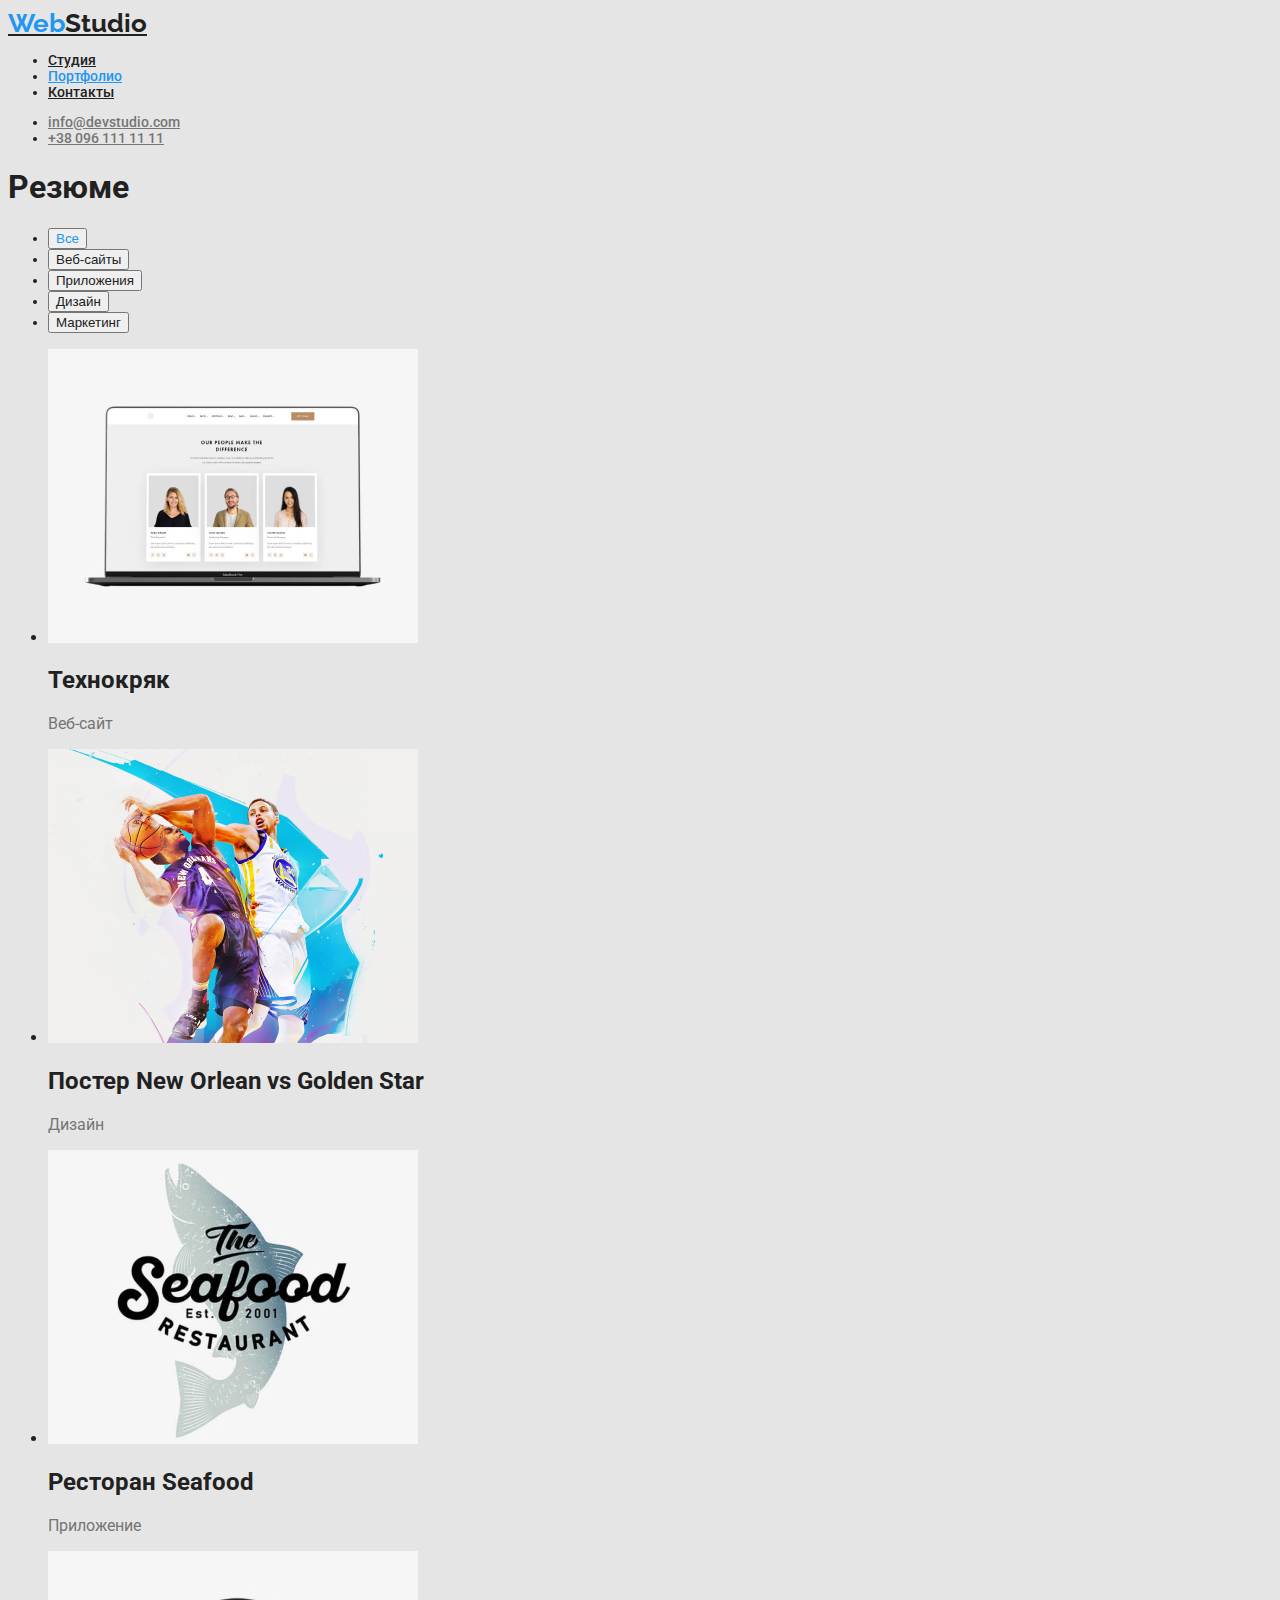
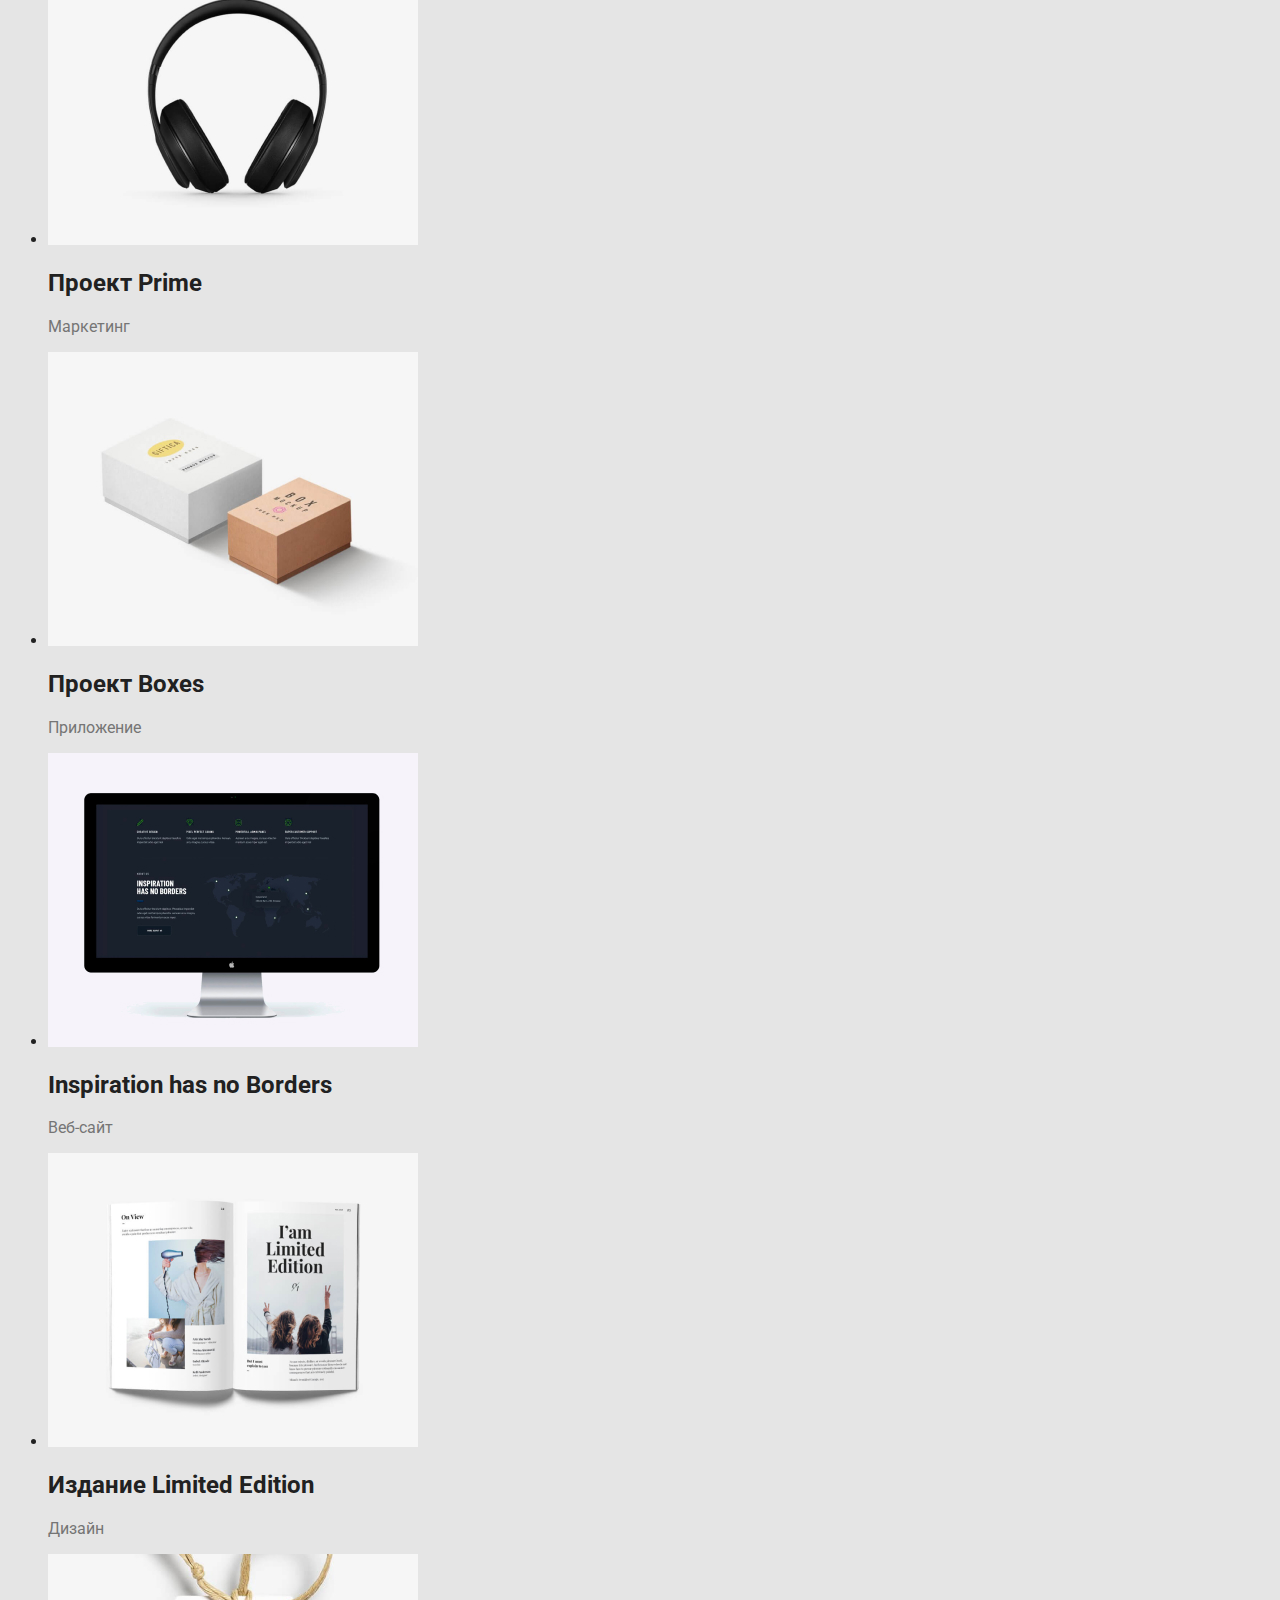
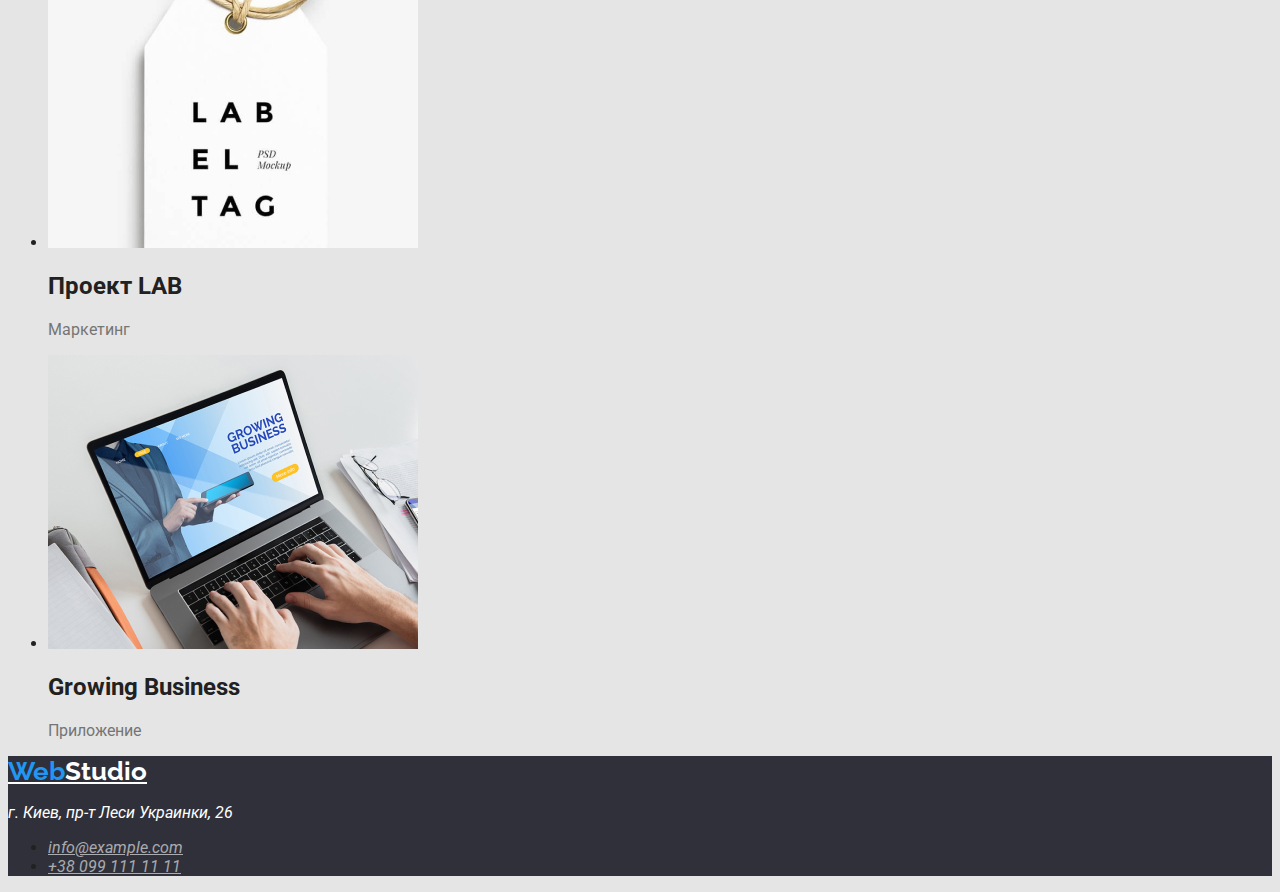
==== portfolio.html @ 16647517 "кольри,шрифти" ====
<!DOCTYPE html>
<html lang="ru">
    <head>
        <meta charset="UTF-8" />
        <meta http-equiv="X-UA-Compatible" content="IE=edge" />
        <meta name="viewport" content="width=device-width, initial-scale=1.0" />
        <title>Document</title>
        <link rel="preconnect" href="https://fonts.googleapis.com" />
        <link rel="preconnect" href="https://fonts.gstatic.com" crossorigin />
        <link
            href="https://fonts.googleapis.com/css2?family=Montserrat:ital,wght@0,700;1,400&family=Raleway:wght@700&family=Roboto:wght@400;500;700;900&display=swap"
            rel="stylesheet"
        />
        <link rel="stylesheet" href="./css/styles.css" />
    </head>
    <body>
        <header>
            <nav>
                <a class="link link-logo" href="/"
                    ><span class="accent-text">Web</span>Studio</a
                >
                <ul class="site-nav list">
                    <li><a href="/" class="link">Студия</a></li>
                    <li>
                        <a href="portfolio.html" class="link active"
                            >Портфолио</a
                        >
                    </li>
                    <li><a href="" class="link">Контакты</a></li>
                </ul>
            </nav>
            <ul class="site-contact list">
                <li>
                    <a href="mailto:info@devstudio.com" class="link"
                        >info@devstudio.com</a
                    >
                </li>
                <li>
                    <a href="tel:+380961111111" class="link"
                        >+38 096 111 11 11</a
                    >
                </li>
            </ul>
        </header>
        <main>
            <section>
                <h1>Резюме</h1>
                <ul class="site-nav list">
                    <li>
                        <button class="link active" type="button">Все</button>
                    </li>
                    <li>
                        <button class="link" type="button">Веб-сайты</button>
                    </li>
                    <li>
                        <button class="link" type="button">Приложения</button>
                    </li>
                    <li><button class="link" type="button">Дизайн</button></li>
                    <li>
                        <button class="link" type="button">Маркетинг</button>
                    </li>
                </ul>
                <ul>
                    <li>
                        <a href="/"><img src="./images/img8.jpg" alt="" /></a>
                        <h2>Технокряк</h2>
                        <p class="secondary-color-text">Веб-сайт</p>
                    </li>
                    <li>
                        <a href="/"><img src="./images/img9.jpg" alt="" /></a>
                        <h2>Постер New Orlean vs Golden Star</h2>
                        <p class="secondary-color-text">Дизайн</p>
                    </li>
                    <li>
                        <a href="/"><img src="./images/img10.jpg" alt="" /></a>
                        <h2>Ресторан Seafood</h2>
                        <p class="secondary-color-text">Приложение</p>
                    </li>
                    <li>
                        <a href="/"><img src="./images/img11.jpg" alt="" /></a>
                        <h2>Проект Prime</h2>
                        <p class="secondary-color-text">Маркетинг</p>
                    </li>
                    <li>
                        <a href="/"><img src="./images/img12.jpg" alt="" /></a>
                        <h2>Проект Boxes</h2>
                        <p class="secondary-color-text">Приложение</p>
                    </li>
                    <li>
                        <a href="/"><img src="./images/img13.jpg" alt="" /></a>
                        <h2>Inspiration has no Borders</h2>
                        <p class="secondary-color-text">Веб-сайт</p>
                    </li>
                    <li>
                        <a href="/"><img src="./images/img14.jpg" alt="" /></a>
                        <h2>Издание Limited Edition</h2>
                        <p class="secondary-color-text">Дизайн</p>
                    </li>
                    <li>
                        <a href="/"><img src="./images/img15.jpg" alt="" /></a>
                        <h2>Проект LAB</h2>
                        <p class="secondary-color-text">Маркетинг</p>
                    </li>
                    <li>
                        <a href="/"><img src="./images/img16.jpg" alt="" /></a>
                        <h2>Growing Business</h2>
                        <p class="secondary-color-text">Приложение</p>
                    </li>
                </ul>
            </section>
        </main>
        <footer class="footer">
            <div>
                <a href="/" class="link-text link-text-logo"
                    ><span class="accent-text">Web</span>Studio</a
                >
                <address class="address">
                    <p class="address-text">г. Киев, пр-т Леси Украинки, 26</p>
                    <ul class="list">
                        <li>
                            <a class="list-link" href="mailto:info@example.com"
                                >info@example.com</a
                            >
                        </li>
                        <li>
                            <a class="list-link" href="tel:+380991111111"
                                >+38 099 111 11 11</a
                            >
                        </li>
                    </ul>
                </address>
            </div>
        </footer>
    </body>
</html>
---- css/styles.css ----
:root {
    --accent-color: #2196F3;
    --main-color: #212121;
    --secondary-color: #757575;
}
.accent-text {
    color: var(--accent-color);
}
.secondary-color-text {
color: var(--secondary-color);
}

body {
    background-color: #E5E5E5;
    color: var(--main-color);
    font-family: Roboto, sans-serif;
}
.link {
    color: var(--main-color);
}
.link-logo,
.link-text-logo {
    font-family: Raleway, sans-serif;
     font-weight: 700;
    font-size: 26px;
    line-height: 1.19;
  
}
 
.active {
    color: var(--accent-color);
}

/* site nav */


.site-nav .link:hover,
.site-nav .link:focus {
    color: var(--accent-color);
}
.site-contact .link {
    color: var(--secondary-color);
}
.site-contact .link:hover,
.site-contact .link:focus {
 color: var(--accent-color);
}

.site-nav,
.site-contact {
    font-family: Roboto, sans-serif;
    font-weight: 500;
    font-size: 14px;
    line-height:1.14;
}


/* main content */
.section {
   color: #FFFFFF;
   background-color: #2F303A;
}
   
.content-description {
    font-weight: 900;
    font-size: 44px;
    line-height:1.36;
}
   

.btn {
    color: #FFFFFF;
    background-color: var(--accent-color);
    font-weight: 700;
    font-size: 16px;
    line-height: 1.87;
}

/* footer */
.footer {
    background-color: #2F303A;
}
.address .address-text {
    color: #FFFFFF;
}
.link-text {
    color: #FFFFFF;
}
.list .list-link {
    color: rgba(255, 255, 255, 0.6);
}
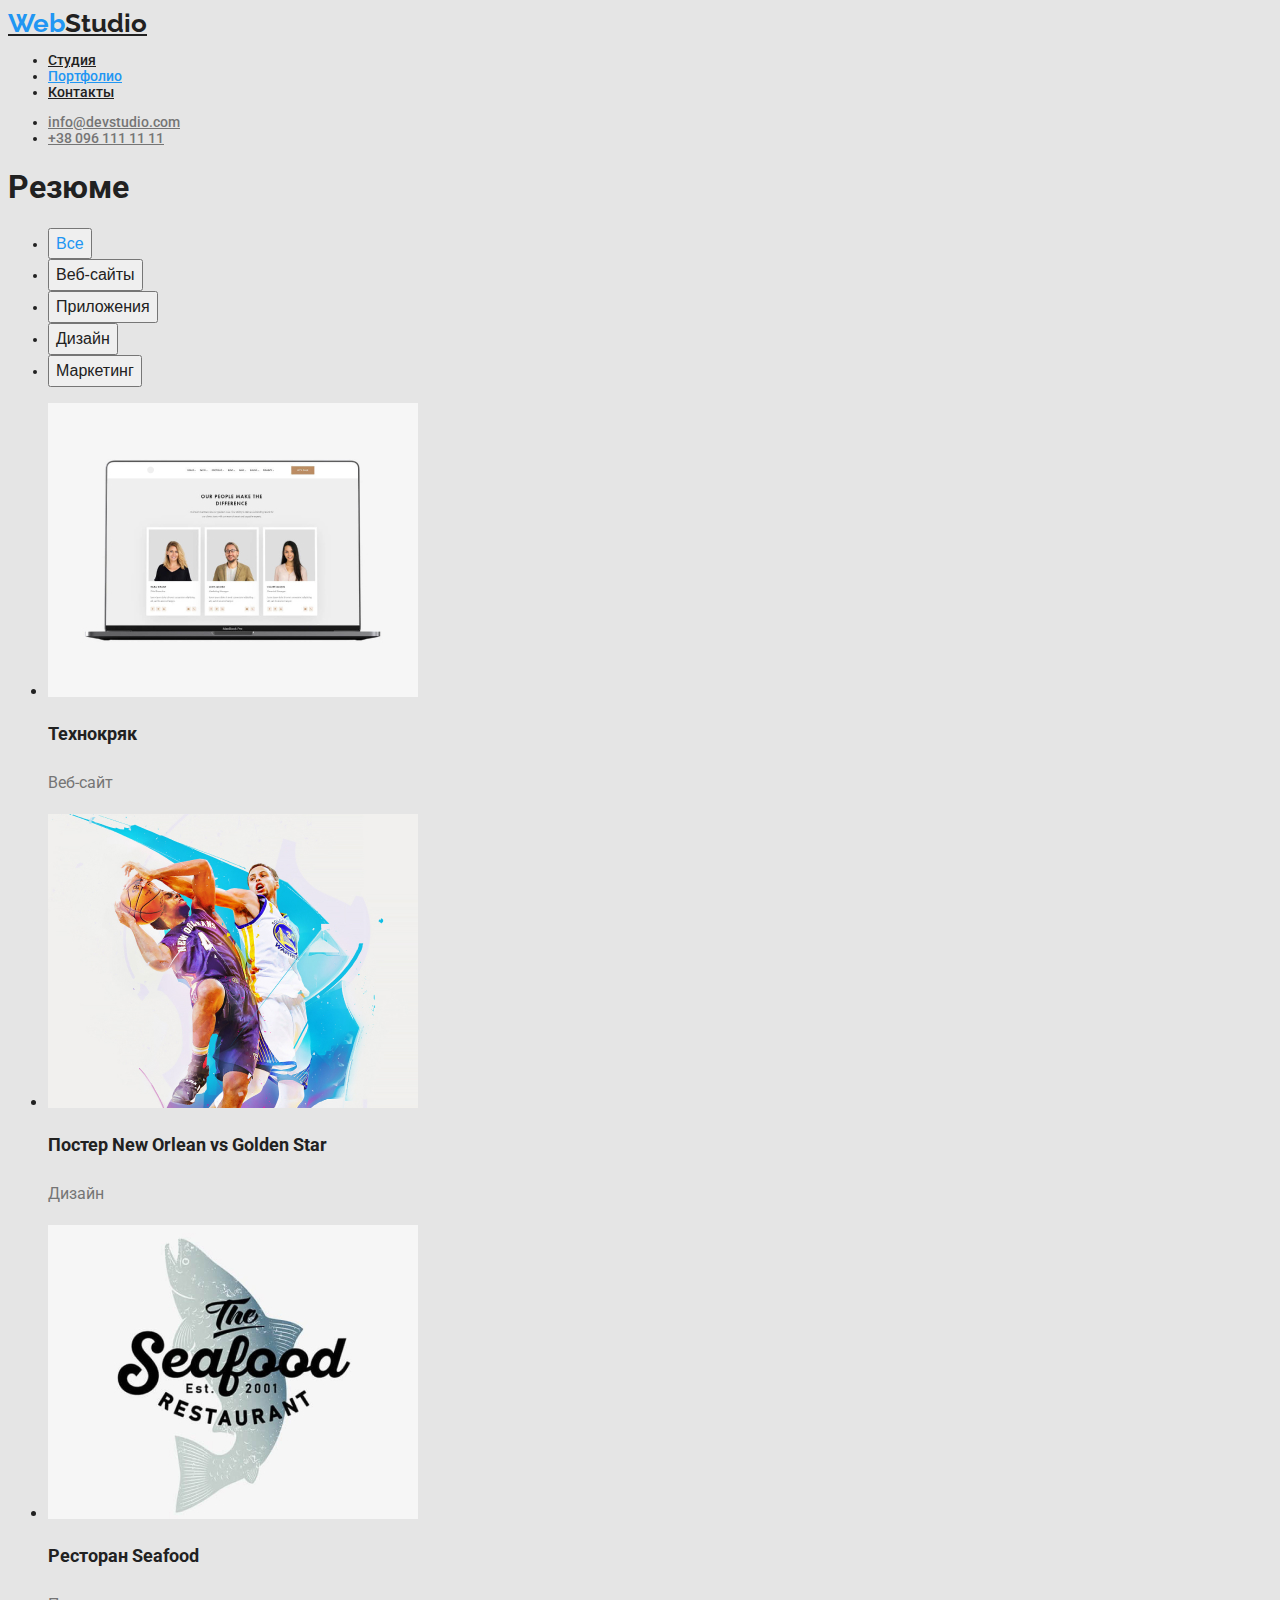
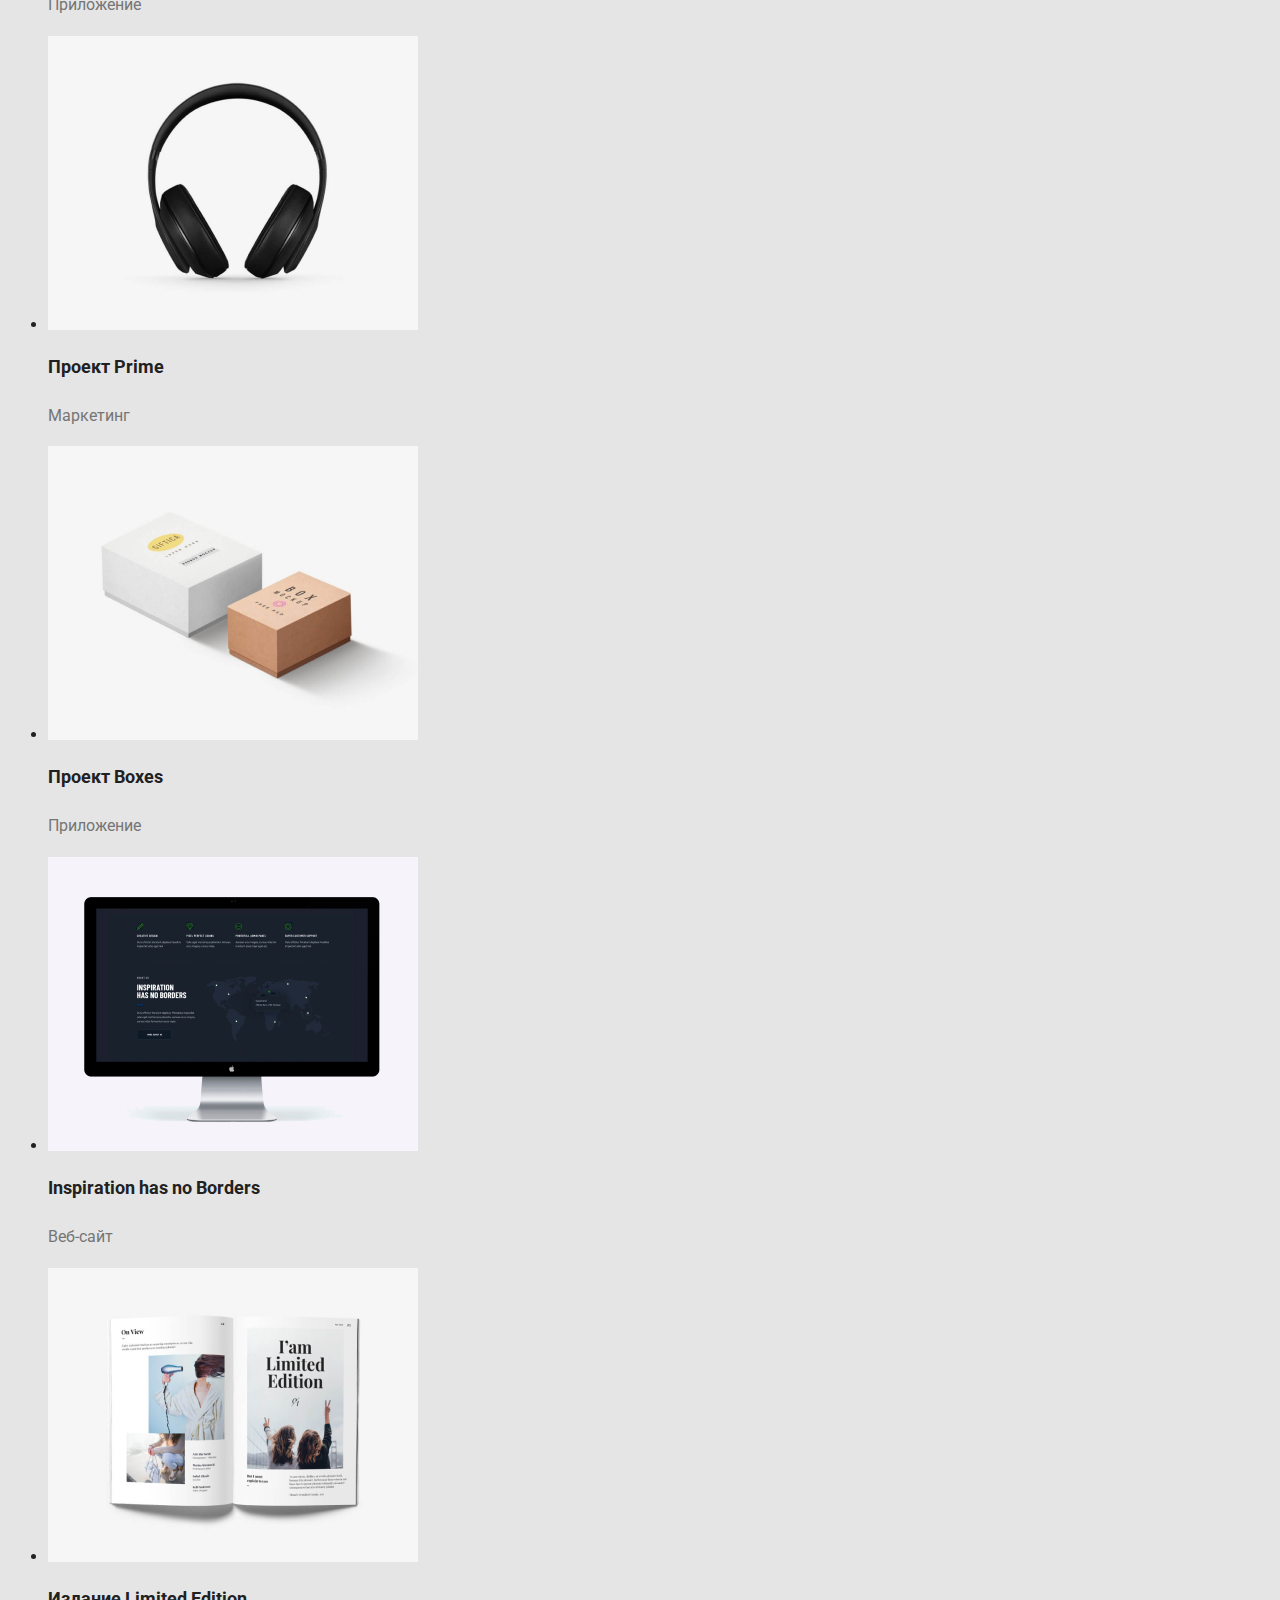
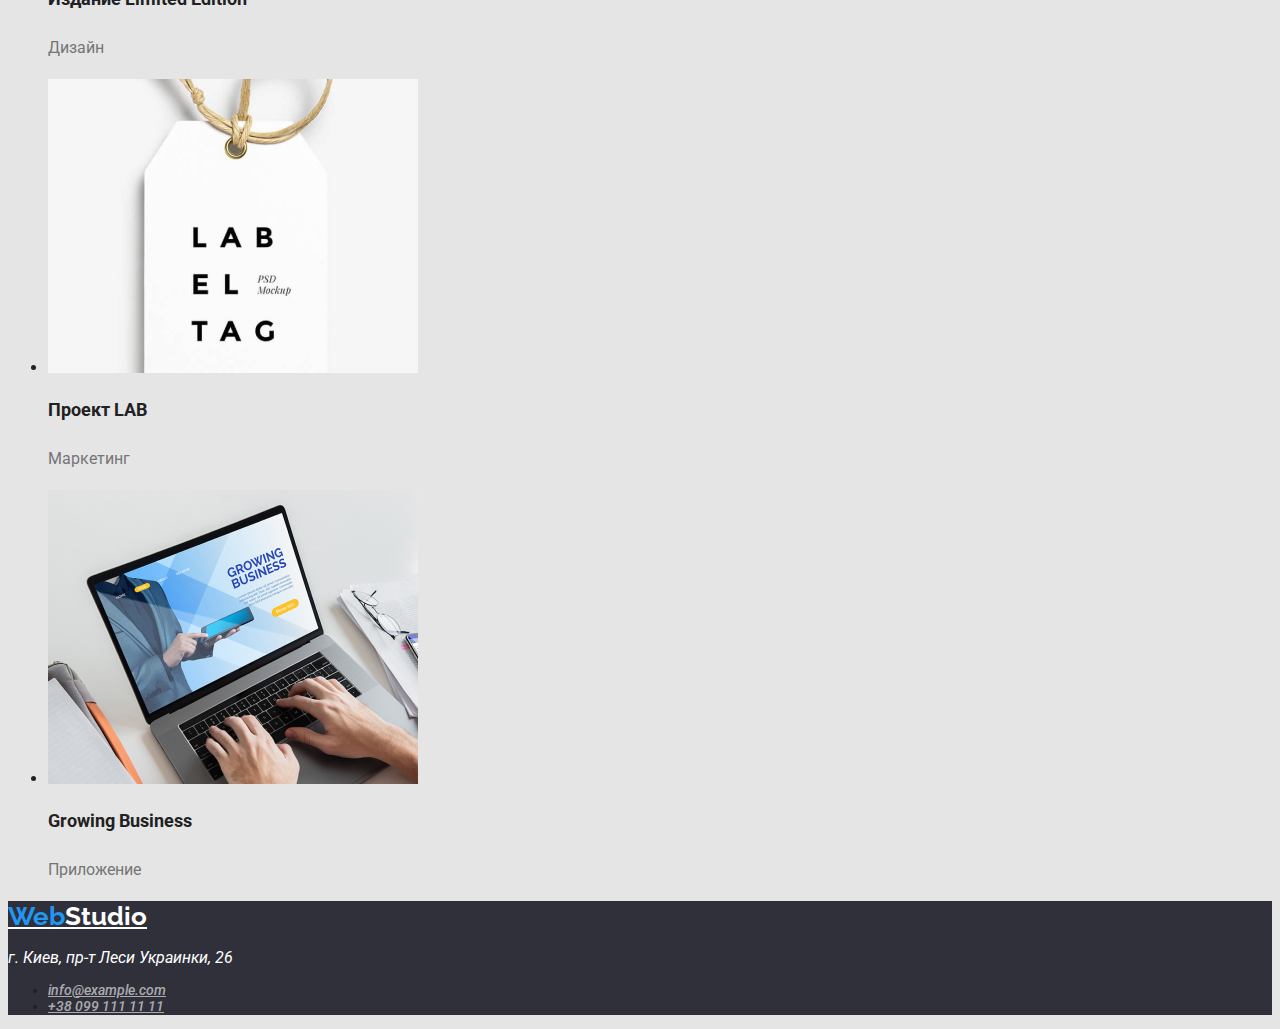
==== commit 722971ac: "шрифти і кольори" ====
--- a/portfolio.html
+++ b/portfolio.html
@@ -47,64 +47,96 @@
                 <h1>Резюме</h1>
                 <ul class="site-nav list">
                     <li>
-                        <button class="link active" type="button">Все</button>
+                        <button class="link active button" type="button">
+                            Все
+                        </button>
                     </li>
                     <li>
-                        <button class="link" type="button">Веб-сайты</button>
+                        <button class="link button" type="button">
+                            Веб-сайты
+                        </button>
                     </li>
                     <li>
-                        <button class="link" type="button">Приложения</button>
+                        <button class="link button" type="button">
+                            Приложения
+                        </button>
                     </li>
-                    <li><button class="link" type="button">Дизайн</button></li>
                     <li>
-                        <button class="link" type="button">Маркетинг</button>
+                        <button class="link button" type="button">
+                            Дизайн
+                        </button>
+                    </li>
+                    <li>
+                        <button class="link button" type="button">
+                            Маркетинг
+                        </button>
                     </li>
                 </ul>
                 <ul>
                     <li>
-                        <a href="/"><img src="./images/img8.jpg" alt="" /></a>
-                        <h2>Технокряк</h2>
-                        <p class="secondary-color-text">Веб-сайт</p>
+                        <a href="/"
+                            ><img src="./images/img8.jpg" alt="" width="370"
+                        /></a>
+                        <h2 class="heading">Технокряк</h2>
+                        <p class="secondary-color-text text">Веб-сайт</p>
                     </li>
                     <li>
-                        <a href="/"><img src="./images/img9.jpg" alt="" /></a>
-                        <h2>Постер New Orlean vs Golden Star</h2>
-                        <p class="secondary-color-text">Дизайн</p>
+                        <a href="/"
+                            ><img src="./images/img9.jpg" alt="" width="370"
+                        /></a>
+                        <h2 class="heading">
+                            Постер New Orlean vs Golden Star
+                        </h2>
+                        <p class="secondary-color-text text">Дизайн</p>
                     </li>
                     <li>
-                        <a href="/"><img src="./images/img10.jpg" alt="" /></a>
-                        <h2>Ресторан Seafood</h2>
-                        <p class="secondary-color-text">Приложение</p>
+                        <a href="/"
+                            ><img src="./images/img10.jpg" alt="" width="370"
+                        /></a>
+                        <h2 class="heading">Ресторан Seafood</h2>
+                        <p class="secondary-color-text text">Приложение</p>
                     </li>
                     <li>
-                        <a href="/"><img src="./images/img11.jpg" alt="" /></a>
-                        <h2>Проект Prime</h2>
-                        <p class="secondary-color-text">Маркетинг</p>
+                        <a href="/"
+                            ><img src="./images/img11.jpg" alt="" width="370"
+                        /></a>
+                        <h2 class="heading">Проект Prime</h2>
+                        <p class="secondary-color-text text">Маркетинг</p>
                     </li>
                     <li>
-                        <a href="/"><img src="./images/img12.jpg" alt="" /></a>
-                        <h2>Проект Boxes</h2>
-                        <p class="secondary-color-text">Приложение</p>
+                        <a href="/"
+                            ><img src="./images/img12.jpg" alt="" width="370"
+                        /></a>
+                        <h2 class="heading">Проект Boxes</h2>
+                        <p class="secondary-color-text text">Приложение</p>
                     </li>
                     <li>
-                        <a href="/"><img src="./images/img13.jpg" alt="" /></a>
-                        <h2>Inspiration has no Borders</h2>
-                        <p class="secondary-color-text">Веб-сайт</p>
+                        <a href="/"
+                            ><img src="./images/img13.jpg" alt="" width="370"
+                        /></a>
+                        <h2 class="heading">Inspiration has no Borders</h2>
+                        <p class="secondary-color-text text">Веб-сайт</p>
                     </li>
                     <li>
-                        <a href="/"><img src="./images/img14.jpg" alt="" /></a>
-                        <h2>Издание Limited Edition</h2>
-                        <p class="secondary-color-text">Дизайн</p>
+                        <a href="/"
+                            ><img src="./images/img14.jpg" alt="" width="370"
+                        /></a>
+                        <h2 class="heading">Издание Limited Edition</h2>
+                        <p class="secondary-color-text text">Дизайн</p>
                     </li>
                     <li>
-                        <a href="/"><img src="./images/img15.jpg" alt="" /></a>
-                        <h2>Проект LAB</h2>
-                        <p class="secondary-color-text">Маркетинг</p>
+                        <a href="/"
+                            ><img src="./images/img15.jpg" alt="" width="370"
+                        /></a>
+                        <h2 class="heading">Проект LAB</h2>
+                        <p class="secondary-color-text text">Маркетинг</p>
                     </li>
                     <li>
-                        <a href="/"><img src="./images/img16.jpg" alt="" /></a>
-                        <h2>Growing Business</h2>
-                        <p class="secondary-color-text">Приложение</p>
+                        <a href="/"
+                            ><img src="./images/img16.jpg" alt="" width="370"
+                        /></a>
+                        <h2 class="heading">Growing Business</h2>
+                        <p class="secondary-color-text text">Приложение</p>
                     </li>
                 </ul>
             </section>
@@ -116,14 +148,16 @@
                 >
                 <address class="address">
                     <p class="address-text">г. Киев, пр-т Леси Украинки, 26</p>
-                    <ul class="list">
+                    <ul class="list site-contact">
                         <li>
-                            <a class="list-link" href="mailto:info@example.com"
+                            <a
+                                class="list-link link"
+                                href="mailto:info@example.com"
                                 >info@example.com</a
                             >
                         </li>
                         <li>
-                            <a class="list-link" href="tel:+380991111111"
+                            <a class="list-link link" href="tel:+380991111111"
                                 >+38 099 111 11 11</a
                             >
                         </li>
--- a/css/styles.css
+++ b/css/styles.css
@@ -3,11 +3,13 @@
     --main-color: #212121;
     --secondary-color: #757575;
 }
+
 .accent-text {
     color: var(--accent-color);
 }
+
 .secondary-color-text {
-color: var(--secondary-color);
+    color: var(--secondary-color);
 }
 
 body {
@@ -15,18 +17,20 @@
     color: var(--main-color);
     font-family: Roboto, sans-serif;
 }
+
 .link {
     color: var(--main-color);
 }
+
 .link-logo,
 .link-text-logo {
     font-family: Raleway, sans-serif;
-     font-weight: 700;
+    font-weight: 700;
     font-size: 26px;
     line-height: 1.19;
-  
+
 }
- 
+
 .active {
     color: var(--accent-color);
 }
@@ -38,12 +42,14 @@
 .site-nav .link:focus {
     color: var(--accent-color);
 }
+
 .site-contact .link {
     color: var(--secondary-color);
 }
+
 .site-contact .link:hover,
 .site-contact .link:focus {
- color: var(--accent-color);
+    color: var(--accent-color);
 }
 
 .site-nav,
@@ -51,22 +57,22 @@
     font-family: Roboto, sans-serif;
     font-weight: 500;
     font-size: 14px;
-    line-height:1.14;
+    line-height: 1.14;
 }
 
 
 /* main content */
 .section {
-   color: #FFFFFF;
-   background-color: #2F303A;
+    color: #FFFFFF;
+    background-color: #2F303A;
 }
-   
+
 .content-description {
     font-weight: 900;
     font-size: 44px;
-    line-height:1.36;
+    line-height: 1.36;
 }
-   
+
 
 .btn {
     color: #FFFFFF;
@@ -76,19 +82,67 @@
     line-height: 1.87;
 }
 
+.button {
+    font-weight: 500;
+    font-size: 16px;
+    line-height: 1.62;
+    cursor: pointer;
+}
+
+.caption {
+    font-weight: 700;
+    font-size: 36px;
+    line-height: 1.16;
+}
+
+.heading {
+    font-weight: 700;
+    font-size: 18px;
+    line-height: 2;
+}
+
+.text {
+    font-size: 16px;
+    line-height: 1.87;
+}
+
+.caption-list {
+    font-weight: 700;
+    font-size: 14px;
+    line-height: 1.14;
+}
+
+.description {
+    font-weight: 400;
+    font-size: 14px;
+    line-height: 1.71;
+}
+
+.list-name {
+    font-weight: 500;
+    font-size: 16px;
+    line-height: 1.18;
+}
+
+.position {
+    font-weight: 400;
+    font-size: 16px;
+    line-height: 1.35;
+}
+
 /* footer */
 .footer {
     background-color: #2F303A;
 }
+
 .address .address-text {
     color: #FFFFFF;
 }
+
 .link-text {
     color: #FFFFFF;
 }
+
 .list .list-link {
     color: rgba(255, 255, 255, 0.6);
-}
-
-
-
+}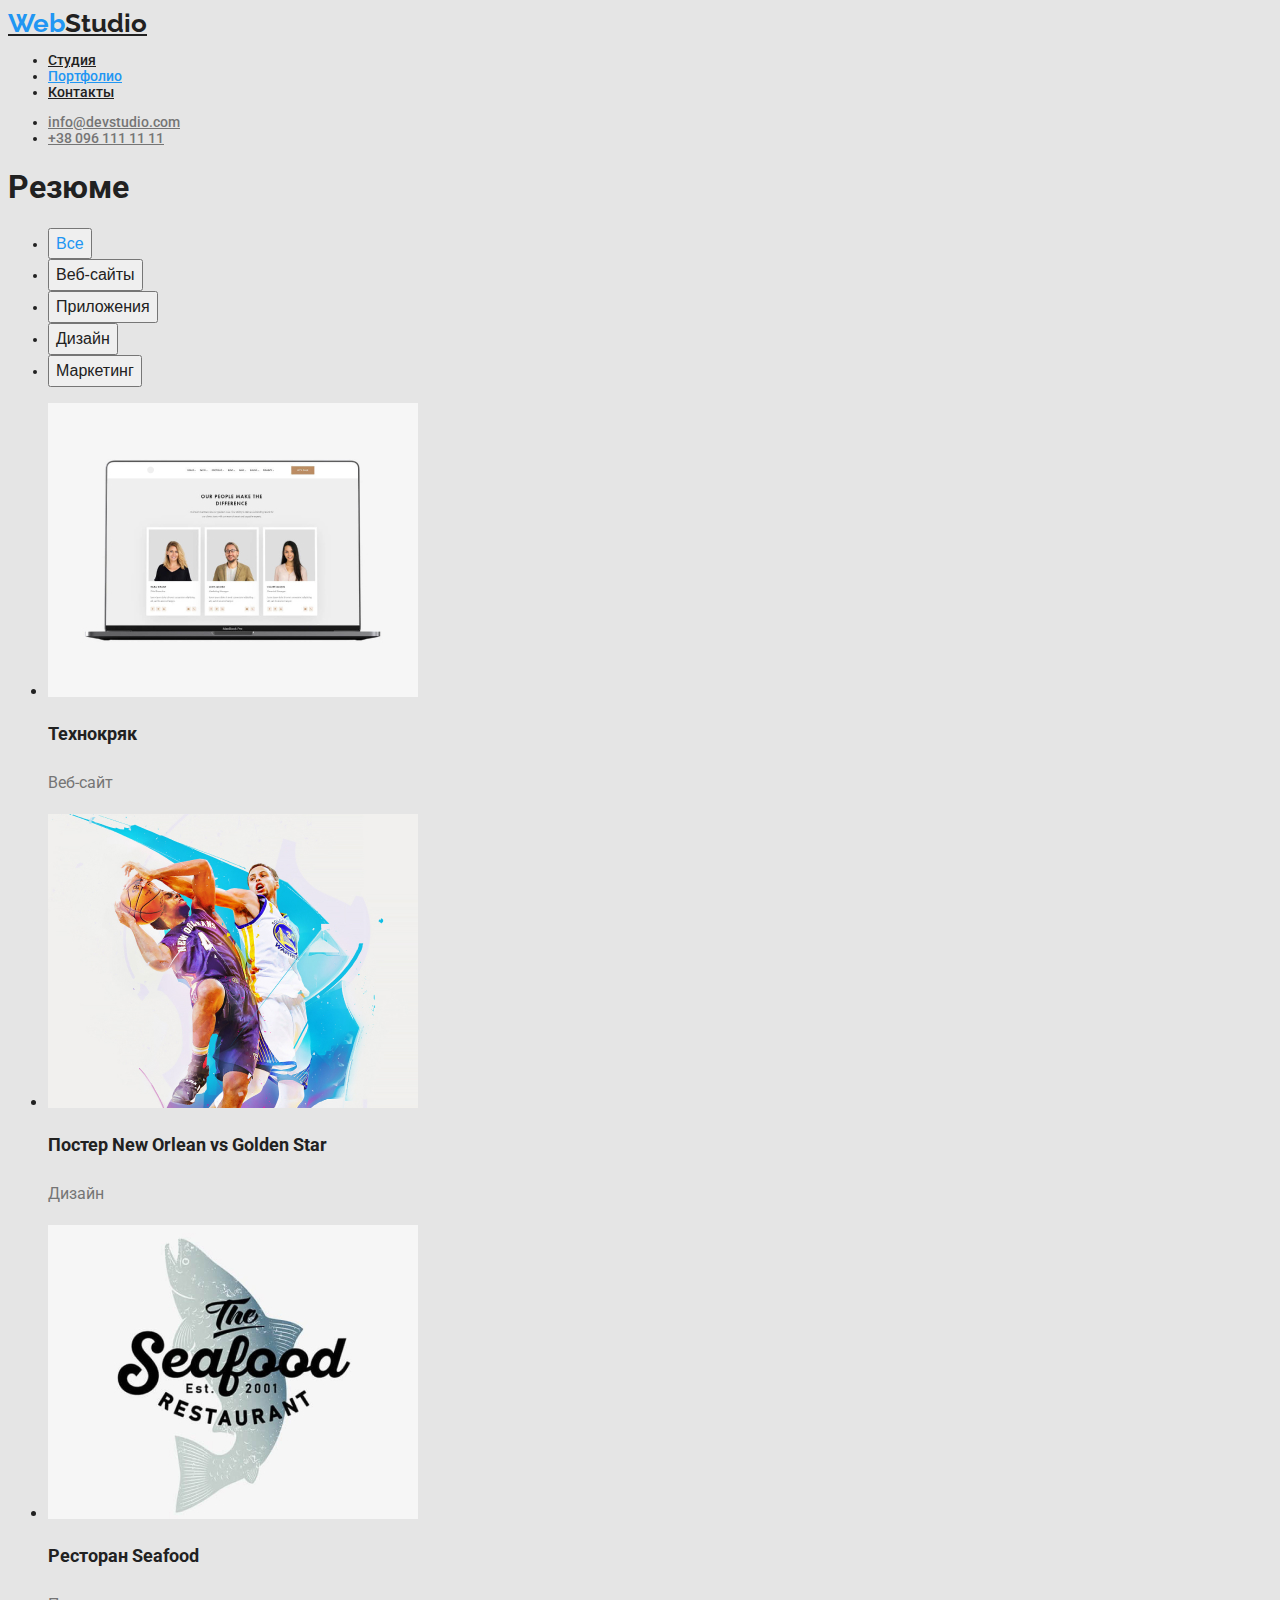
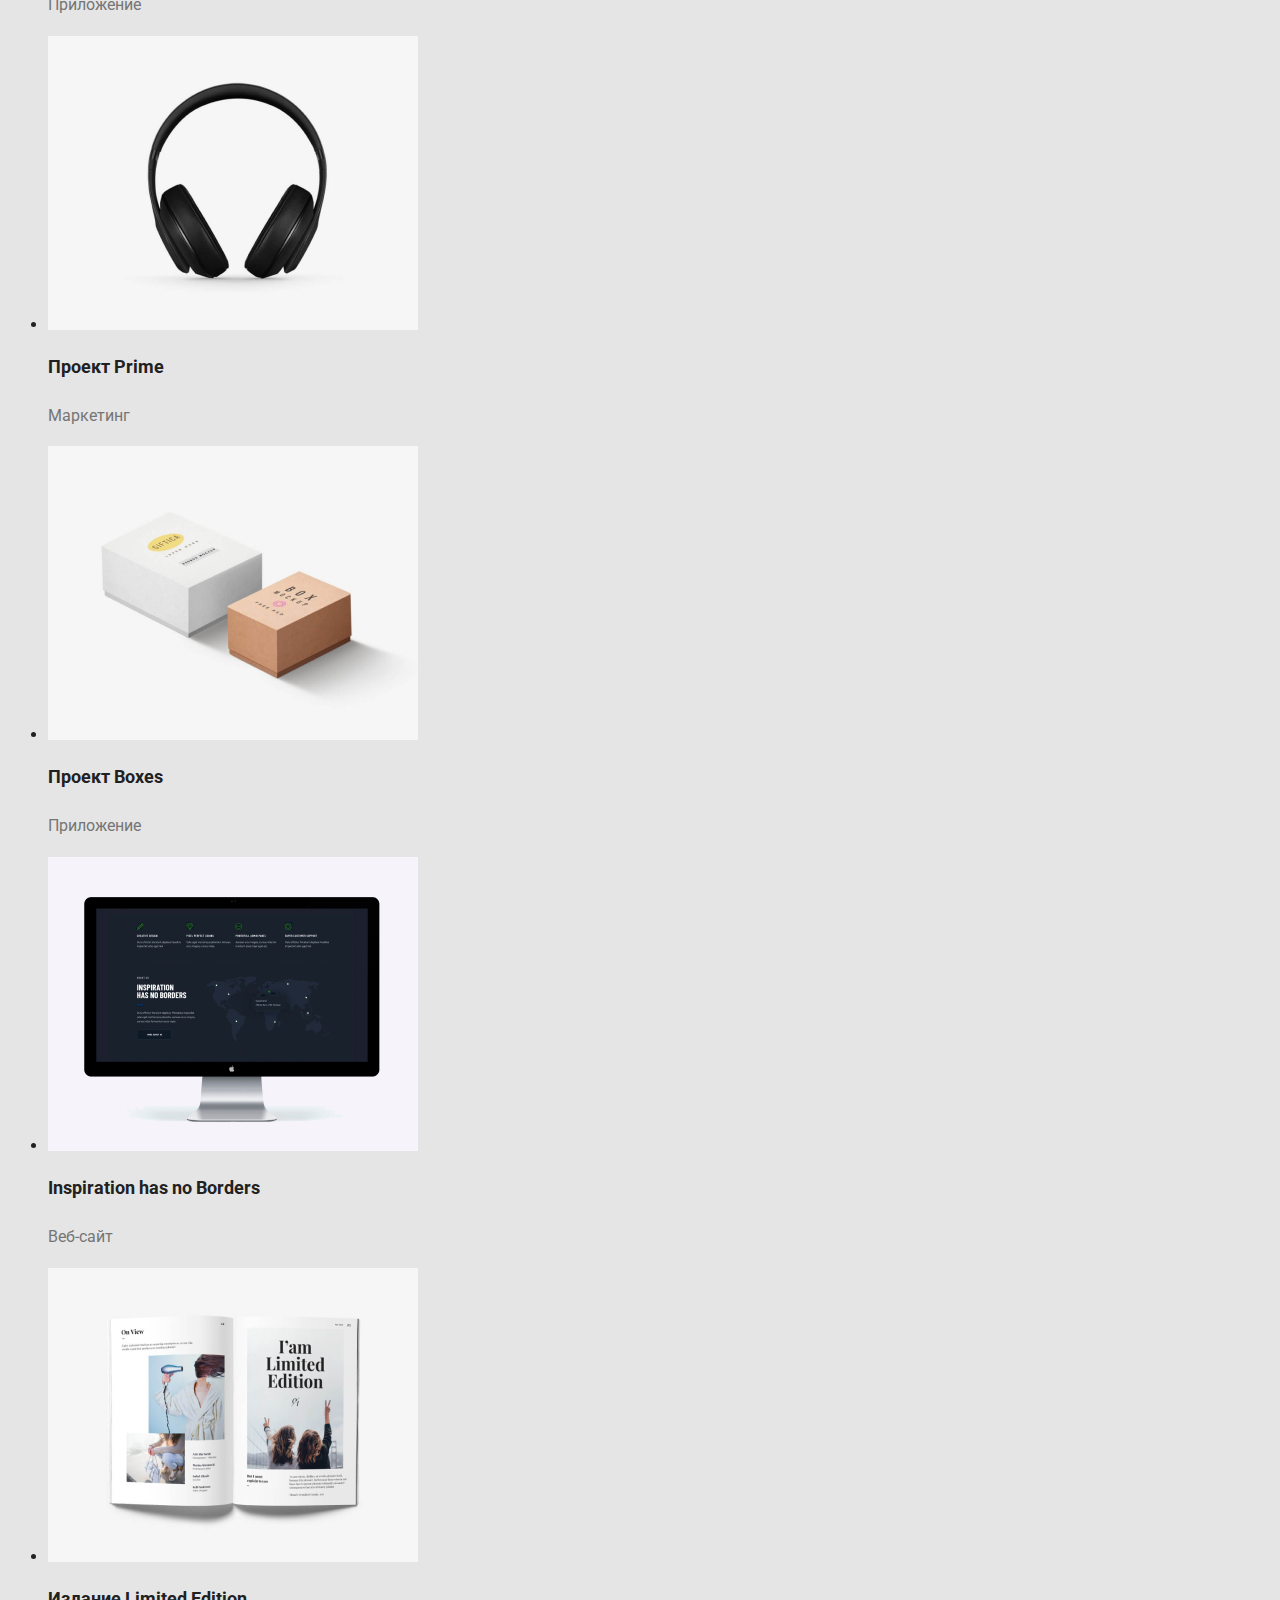
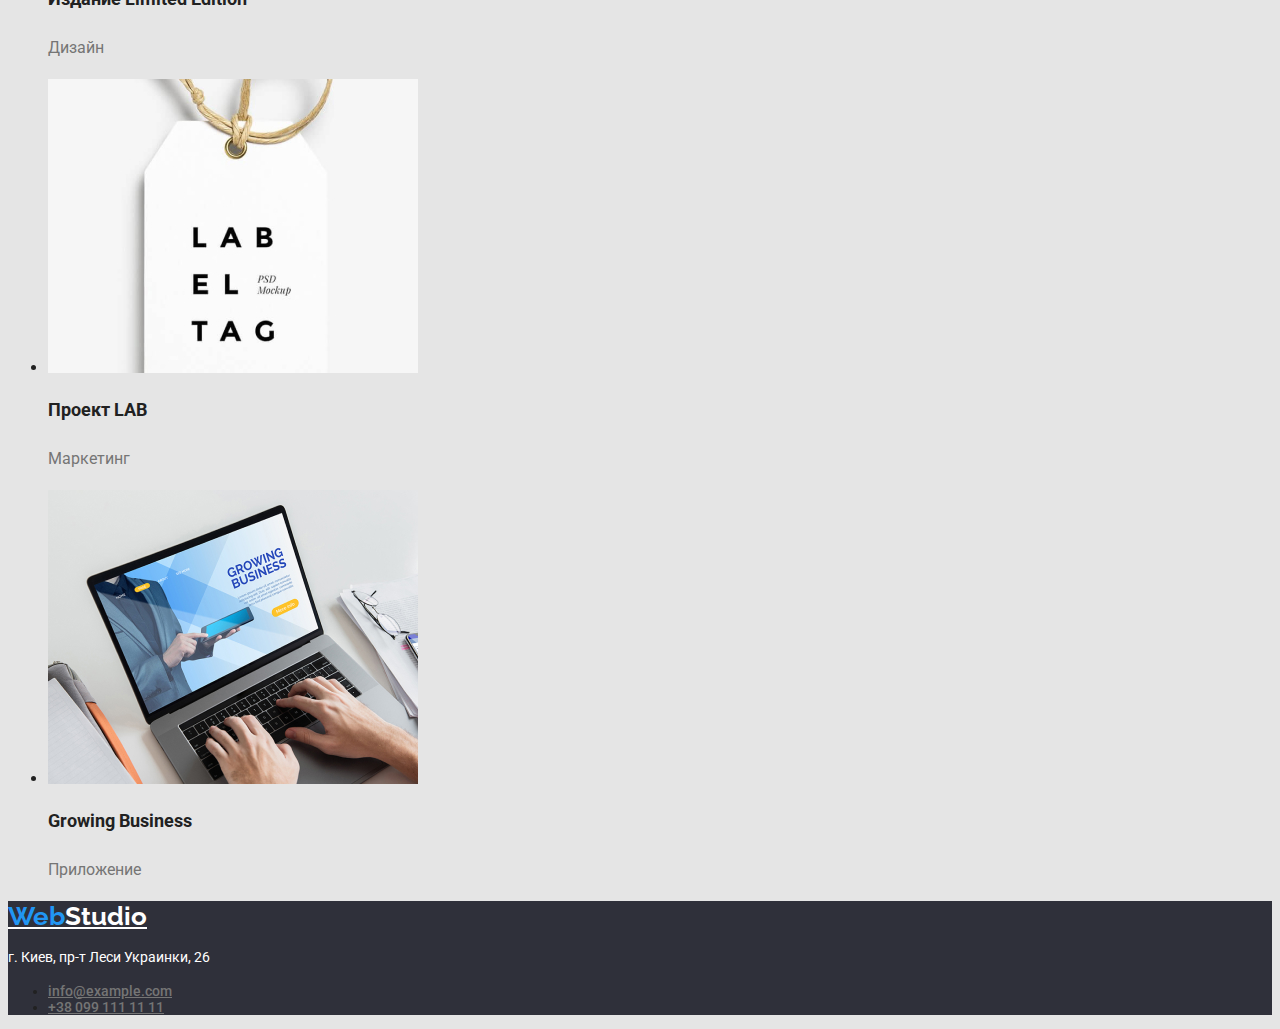
==== commit f33f3814: "refactored style names" ====
--- a/portfolio.html
+++ b/portfolio.html
@@ -1,10 +1,10 @@
 <!DOCTYPE html>
 <html lang="ru">
     <head>
+        <title>Document</title>
         <meta charset="UTF-8" />
         <meta http-equiv="X-UA-Compatible" content="IE=edge" />
         <meta name="viewport" content="width=device-width, initial-scale=1.0" />
-        <title>Document</title>
         <link rel="preconnect" href="https://fonts.googleapis.com" />
         <link rel="preconnect" href="https://fonts.gstatic.com" crossorigin />
         <link
@@ -16,11 +16,11 @@
     <body>
         <header>
             <nav>
-                <a class="link link-logo" href="/"
+                <a class="link link-logo" href="/hm-2/index.html"
                     ><span class="accent-text">Web</span>Studio</a
                 >
-                <ul class="site-nav list">
-                    <li><a href="/" class="link">Студия</a></li>
+                <ul class="list">
+                    <li><a href="index.html" class="link">Студия</a></li>
                     <li>
                         <a href="portfolio.html" class="link active"
                             >Портфолио</a
@@ -45,29 +45,27 @@
         <main>
             <section>
                 <h1>Резюме</h1>
-                <ul class="site-nav list">
+                <ul class="list">
                     <li>
-                        <button class="link active button" type="button">
+                        <button class="link active btn" type="button">
                             Все
                         </button>
                     </li>
                     <li>
-                        <button class="link button" type="button">
+                        <button class="link btn" type="button">
                             Веб-сайты
                         </button>
                     </li>
                     <li>
-                        <button class="link button" type="button">
+                        <button class="link btn" type="button">
                             Приложения
                         </button>
                     </li>
                     <li>
-                        <button class="link button" type="button">
-                            Дизайн
-                        </button>
+                        <button class="link btn" type="button">Дизайн</button>
                     </li>
                     <li>
-                        <button class="link button" type="button">
+                        <button class="link btn" type="button">
                             Маркетинг
                         </button>
                     </li>
@@ -78,7 +76,7 @@
                             ><img src="./images/img8.jpg" alt="" width="370"
                         /></a>
                         <h2 class="heading">Технокряк</h2>
-                        <p class="secondary-color-text text">Веб-сайт</p>
+                        <p class="secondary-text text">Веб-сайт</p>
                     </li>
                     <li>
                         <a href="/"
@@ -87,66 +85,66 @@
                         <h2 class="heading">
                             Постер New Orlean vs Golden Star
                         </h2>
-                        <p class="secondary-color-text text">Дизайн</p>
+                        <p class="secondary-text text">Дизайн</p>
                     </li>
                     <li>
                         <a href="/"
                             ><img src="./images/img10.jpg" alt="" width="370"
                         /></a>
                         <h2 class="heading">Ресторан Seafood</h2>
-                        <p class="secondary-color-text text">Приложение</p>
+                        <p class="secondary-text text">Приложение</p>
                     </li>
                     <li>
                         <a href="/"
                             ><img src="./images/img11.jpg" alt="" width="370"
                         /></a>
                         <h2 class="heading">Проект Prime</h2>
-                        <p class="secondary-color-text text">Маркетинг</p>
+                        <p class="secondary-text text">Маркетинг</p>
                     </li>
                     <li>
                         <a href="/"
                             ><img src="./images/img12.jpg" alt="" width="370"
                         /></a>
                         <h2 class="heading">Проект Boxes</h2>
-                        <p class="secondary-color-text text">Приложение</p>
+                        <p class="secondary-text text">Приложение</p>
                     </li>
                     <li>
                         <a href="/"
                             ><img src="./images/img13.jpg" alt="" width="370"
                         /></a>
                         <h2 class="heading">Inspiration has no Borders</h2>
-                        <p class="secondary-color-text text">Веб-сайт</p>
+                        <p class="secondary-text text">Веб-сайт</p>
                     </li>
                     <li>
                         <a href="/"
                             ><img src="./images/img14.jpg" alt="" width="370"
                         /></a>
                         <h2 class="heading">Издание Limited Edition</h2>
-                        <p class="secondary-color-text text">Дизайн</p>
+                        <p class="secondary-text text">Дизайн</p>
                     </li>
                     <li>
                         <a href="/"
                             ><img src="./images/img15.jpg" alt="" width="370"
                         /></a>
                         <h2 class="heading">Проект LAB</h2>
-                        <p class="secondary-color-text text">Маркетинг</p>
+                        <p class="secondary-text text">Маркетинг</p>
                     </li>
                     <li>
                         <a href="/"
                             ><img src="./images/img16.jpg" alt="" width="370"
                         /></a>
                         <h2 class="heading">Growing Business</h2>
-                        <p class="secondary-color-text text">Приложение</p>
+                        <p class="secondary-text text">Приложение</p>
                     </li>
                 </ul>
             </section>
         </main>
-        <footer class="footer">
+        <footer class="footer-content">
             <div>
-                <a href="/" class="link-text link-text-logo"
+                <a href="/hm-2/index.html" class="link-text link-logo"
                     ><span class="accent-text">Web</span>Studio</a
                 >
-                <address class="address">
+                <address class="address-content">
                     <p class="address-text">г. Киев, пр-т Леси Украинки, 26</p>
                     <ul class="list site-contact">
                         <li>
--- a/css/styles.css
+++ b/css/styles.css
@@ -1,34 +1,32 @@
 :root {
+    --main-color: #212121;
     --accent-color: #2196F3;
-    --main-color: #212121;
     --secondary-color: #757575;
+}
+
+body {
+    color: var(--main-color);
+    background-color: #E5E5E5;
+    font-family: Roboto, sans-serif;
 }
 
 .accent-text {
     color: var(--accent-color);
 }
 
-.secondary-color-text {
+.secondary-text {
     color: var(--secondary-color);
-}
-
-body {
-    background-color: #E5E5E5;
-    color: var(--main-color);
-    font-family: Roboto, sans-serif;
 }
 
 .link {
     color: var(--main-color);
 }
 
-.link-logo,
-.link-text-logo {
+.link-logo {
+    font-size: 26px;
+    font-weight: 700;
+    line-height: 1.19;
     font-family: Raleway, sans-serif;
-    font-weight: 700;
-    font-size: 26px;
-    line-height: 1.19;
-
 }
 
 .active {
@@ -36,57 +34,52 @@
 }
 
 /* site nav */
+.list {
+    font-family: Roboto, sans-serif;
+    font-weight: 500;
+    font-size: 14px;
+    line-height: 1.14;
+}
 
+.list .link:hover,
+.list .link:focus {
+    color: var(--accent-color);
+}
 
-.site-nav .link:hover,
-.site-nav .link:focus {
-    color: var(--accent-color);
+.list .list-link {
+    color: rgba(255, 255, 255, 0.6);
 }
 
 .site-contact .link {
     color: var(--secondary-color);
 }
 
-.site-contact .link:hover,
-.site-contact .link:focus {
-    color: var(--accent-color);
-}
-
-.site-nav,
-.site-contact {
-    font-family: Roboto, sans-serif;
-    font-weight: 500;
-    font-size: 14px;
-    line-height: 1.14;
-}
-
-
-/* main content */
-.section {
+/* main section */
+.main-section {
     color: #FFFFFF;
     background-color: #2F303A;
 }
 
-.content-description {
+.main-section--description {
     font-weight: 900;
     font-size: 44px;
     line-height: 1.36;
 }
 
+.main-section--btn {
+    cursor: pointer;
+    font-weight: 700;
+    font-size: 16px;
+    color: #FFFFFF;
+    line-height: 1.87;
+    background-color: var(--accent-color);
+}
 
 .btn {
-    color: #FFFFFF;
-    background-color: var(--accent-color);
-    font-weight: 700;
+    cursor: pointer;
     font-size: 16px;
-    line-height: 1.87;
-}
-
-.button {
     font-weight: 500;
-    font-size: 16px;
     line-height: 1.62;
-    cursor: pointer;
 }
 
 .caption {
@@ -131,18 +124,21 @@
 }
 
 /* footer */
-.footer {
+.footer-content {
     background-color: #2F303A;
 }
 
-.address .address-text {
+.address-content {
+    font-style: normal;
+}
+
+.address-content .address-text {
     color: #FFFFFF;
+    font-weight: 400;
+    font-size: 14px;
+    line-height: 1.71;
 }
 
 .link-text {
     color: #FFFFFF;
-}
-
-.list .list-link {
-    color: rgba(255, 255, 255, 0.6);
 }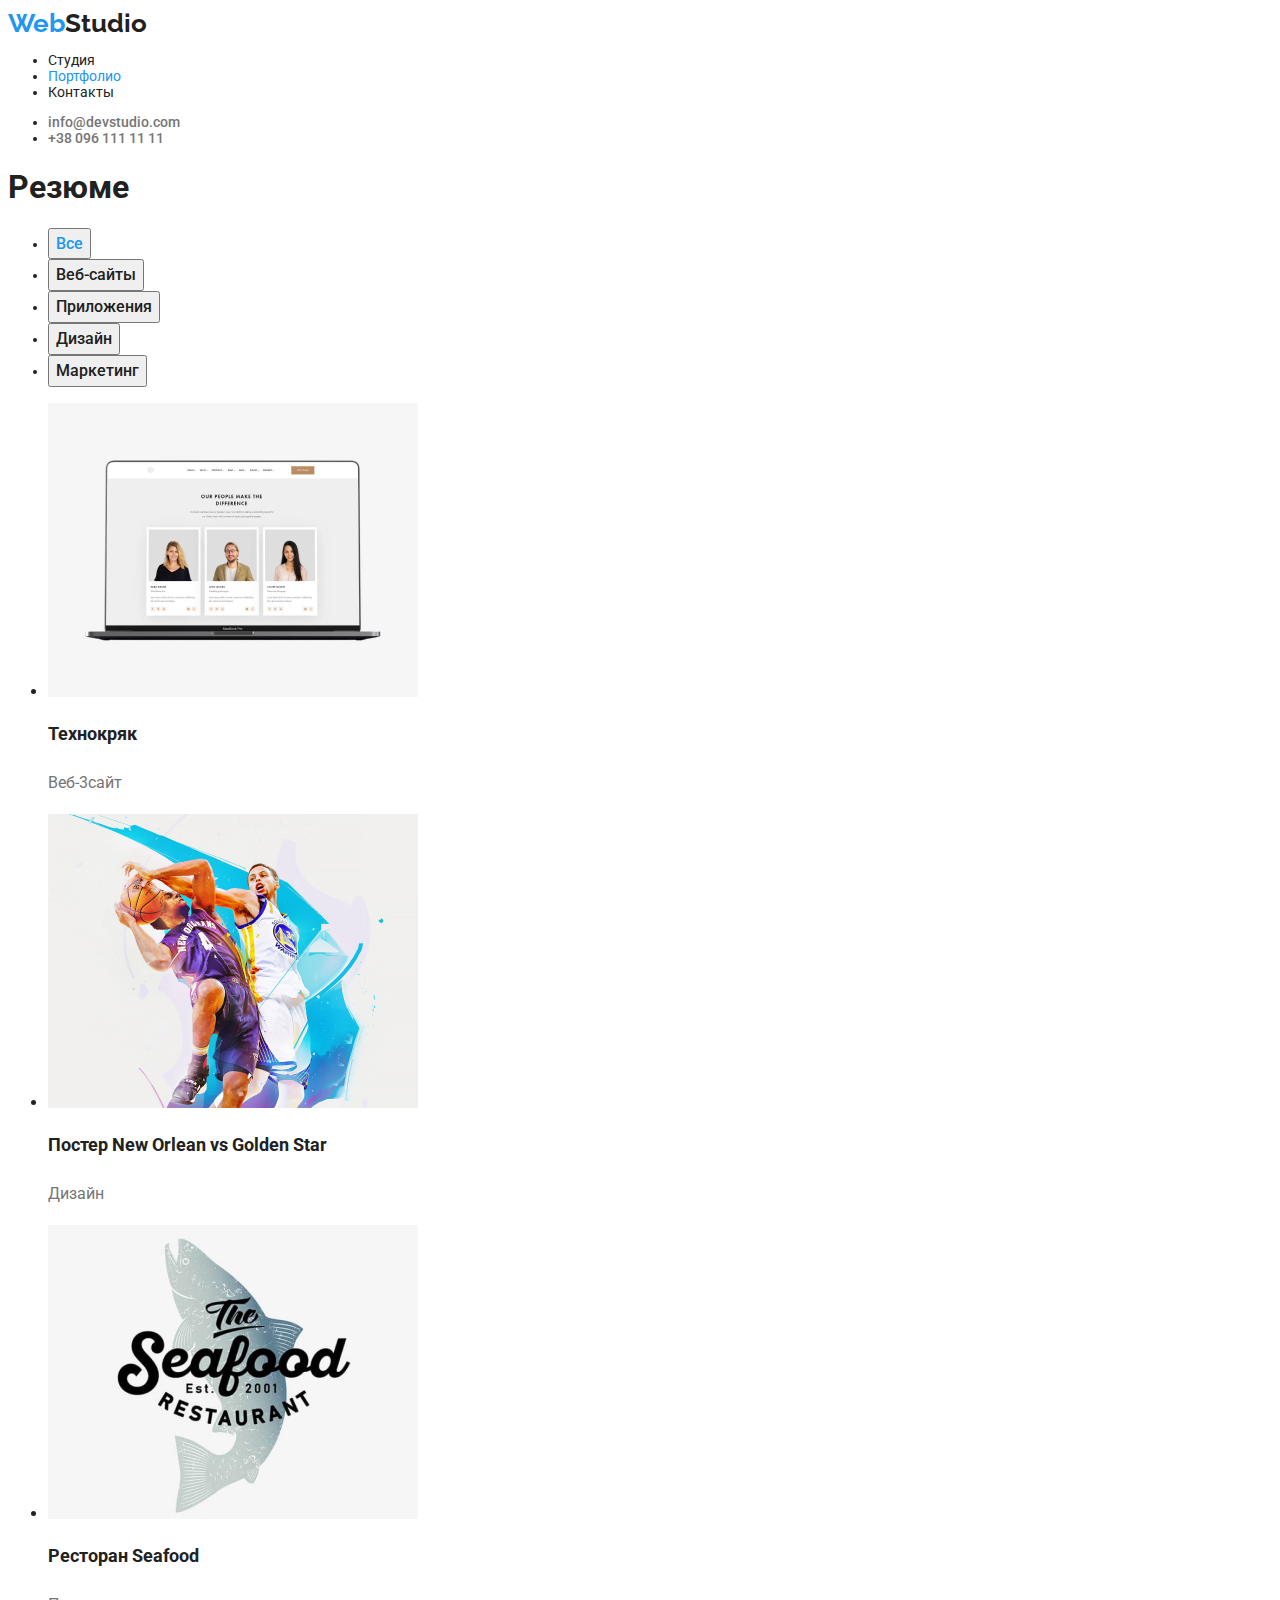
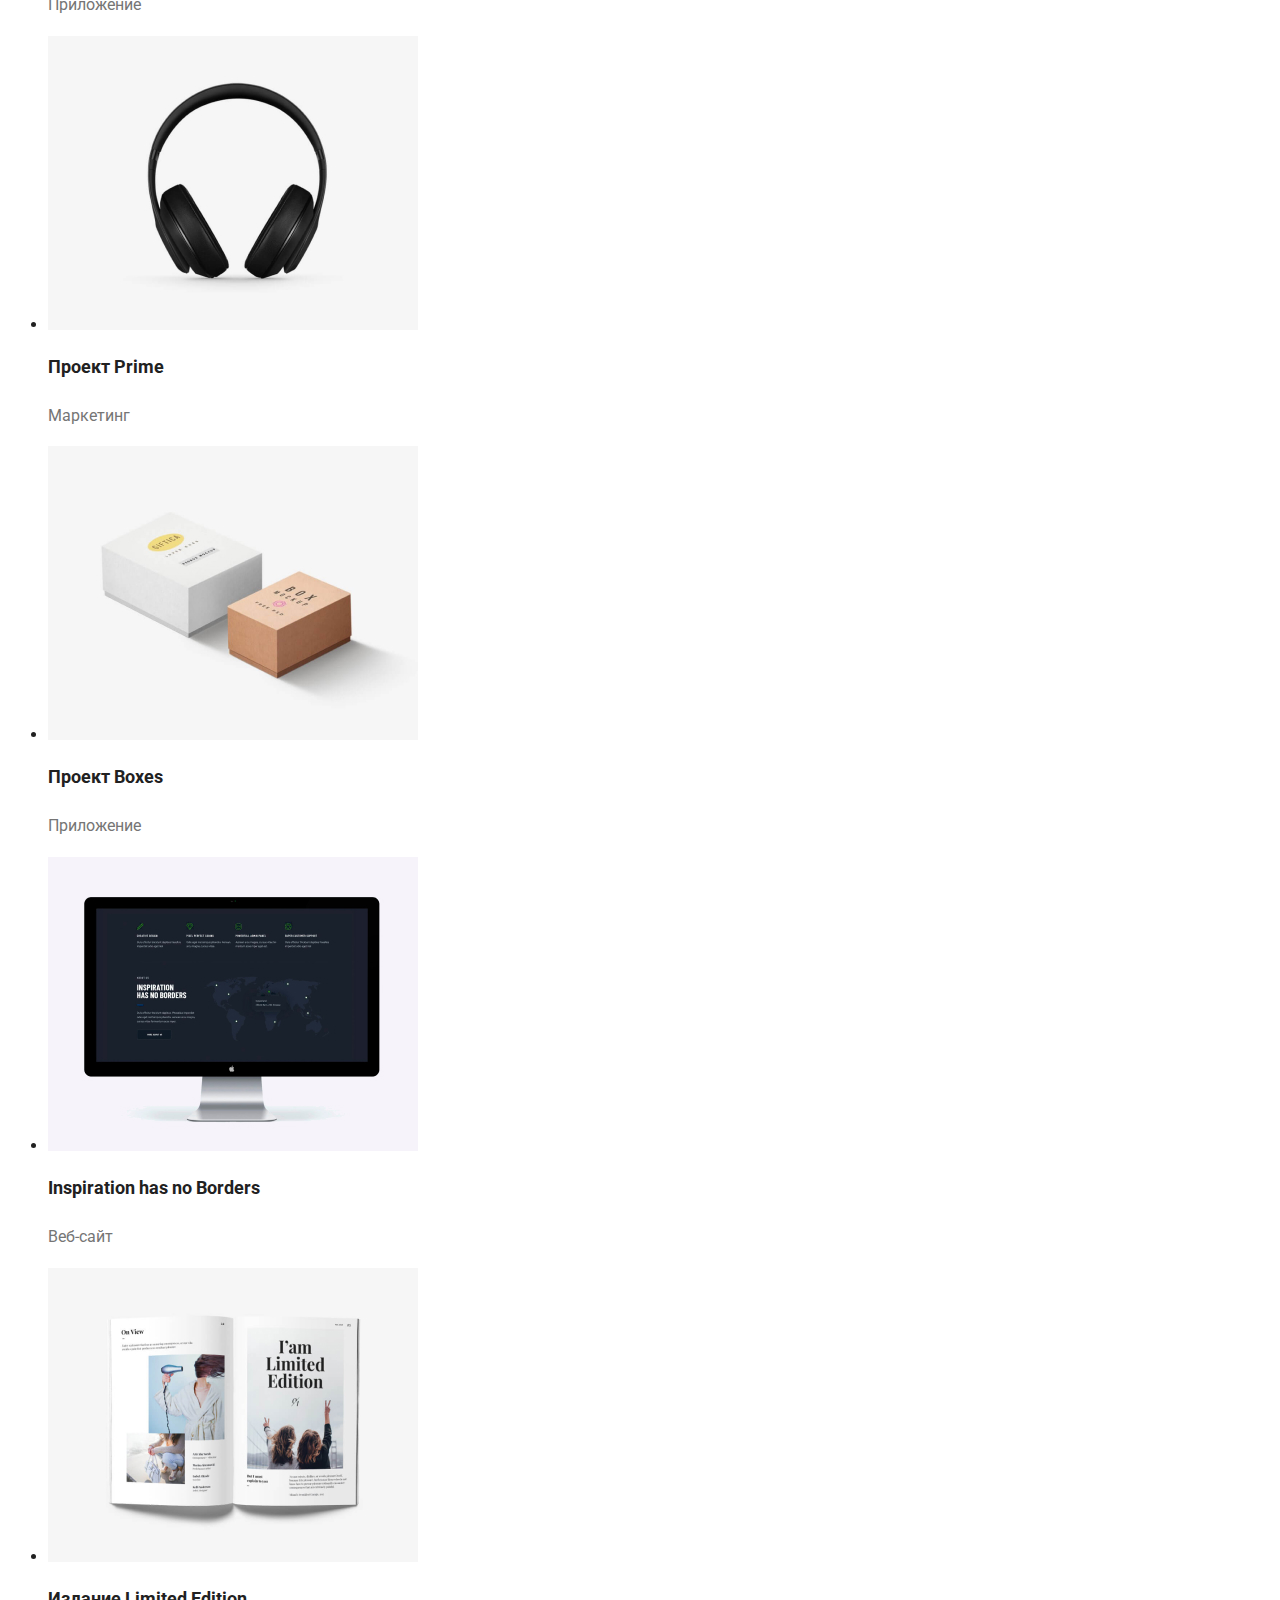
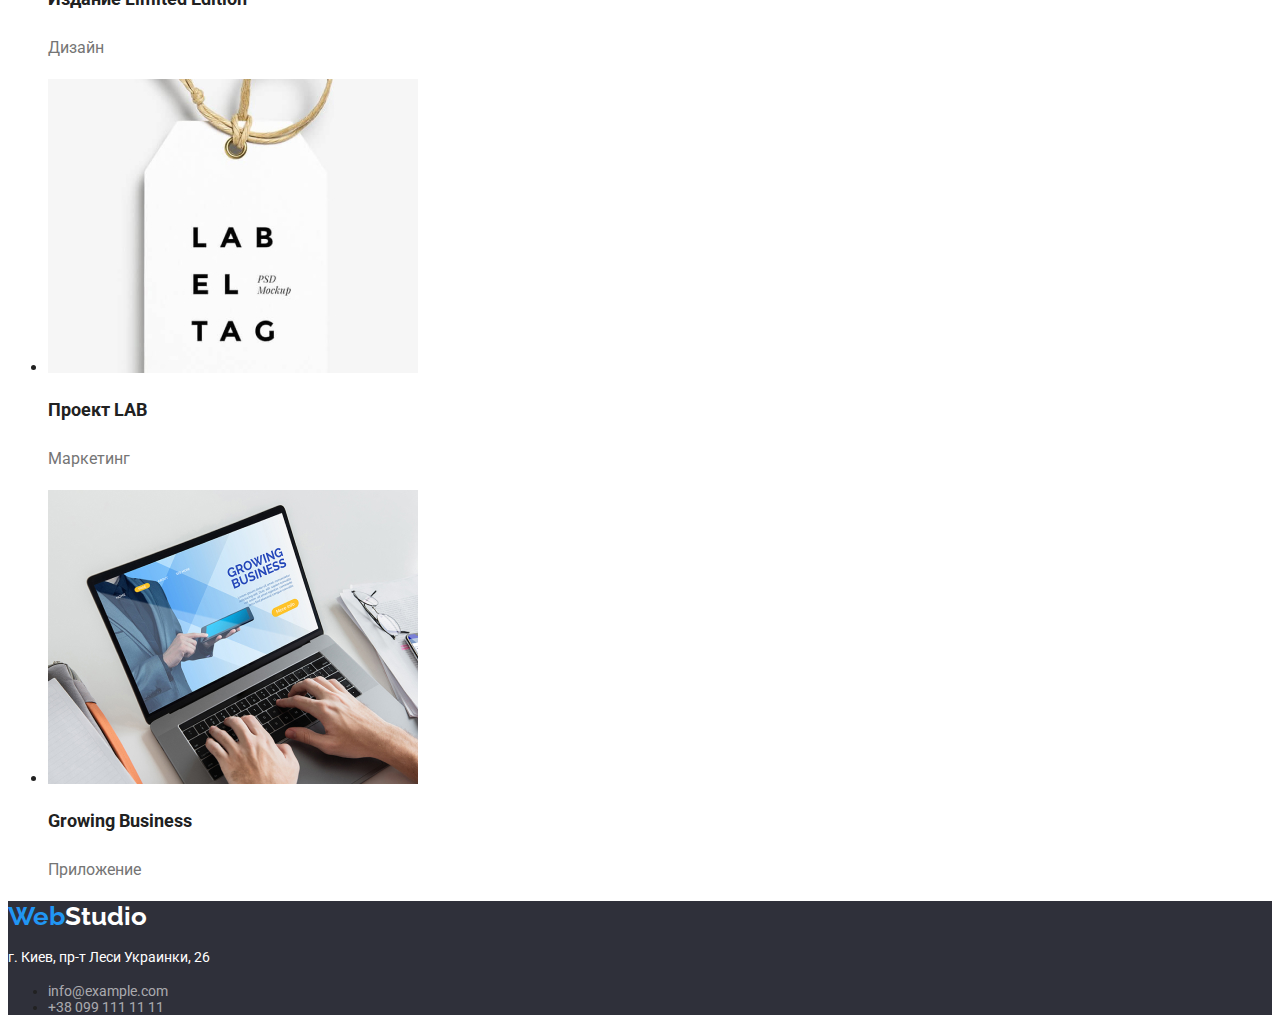
==== commit 518417aa: "виправила помилки" ====
--- a/portfolio.html
+++ b/portfolio.html
@@ -29,7 +29,7 @@
                     <li><a href="" class="link">Контакты</a></li>
                 </ul>
             </nav>
-            <ul class="site-contact list">
+            <ul class="site-contact list font-medium">
                 <li>
                     <a href="mailto:info@devstudio.com" class="link"
                         >info@devstudio.com</a
@@ -76,7 +76,7 @@
                             ><img src="./images/img8.jpg" alt="" width="370"
                         /></a>
                         <h2 class="heading">Технокряк</h2>
-                        <p class="secondary-text text">Веб-сайт</p>
+                        <p class="secondary-text text">Веб-3сайт</p>
                     </li>
                     <li>
                         <a href="/"
--- a/css/styles.css
+++ b/css/styles.css
@@ -6,7 +6,6 @@
 
 body {
     color: var(--main-color);
-    background-color: #E5E5E5;
     font-family: Roboto, sans-serif;
 }
 
@@ -18,8 +17,13 @@
     color: var(--secondary-color);
 }
 
+.font-medium {
+    font-weight: 500;
+}
+
 .link {
     color: var(--main-color);
+    text-decoration: none;
 }
 
 .link-logo {
@@ -27,6 +31,7 @@
     font-weight: 700;
     line-height: 1.19;
     font-family: Raleway, sans-serif;
+    text-decoration: none;
 }
 
 .active {
@@ -36,9 +41,9 @@
 /* site nav */
 .list {
     font-family: Roboto, sans-serif;
-    font-weight: 500;
     font-size: 14px;
     line-height: 1.14;
+
 }
 
 .list .link:hover,
@@ -46,9 +51,10 @@
     color: var(--accent-color);
 }
 
-.list .list-link {
+.address-content .list .list-link {
     color: rgba(255, 255, 255, 0.6);
 }
+
 
 .site-contact .link {
     color: var(--secondary-color);
@@ -64,6 +70,8 @@
     font-weight: 900;
     font-size: 44px;
     line-height: 1.36;
+    text-transform: uppercase;
+    letter-spacing: 0.06em;
 }
 
 .main-section--btn {
@@ -72,6 +80,7 @@
     font-size: 16px;
     color: #FFFFFF;
     line-height: 1.87;
+    font-family: inherit;
     background-color: var(--accent-color);
 }
 
@@ -80,6 +89,7 @@
     font-size: 16px;
     font-weight: 500;
     line-height: 1.62;
+    font-family: inherit;
 }
 
 .caption {
@@ -95,7 +105,6 @@
 }
 
 .text {
-    font-size: 16px;
     line-height: 1.87;
 }
 
@@ -103,11 +112,10 @@
     font-weight: 700;
     font-size: 14px;
     line-height: 1.14;
+    text-transform: uppercase;
 }
 
 .description {
-    font-weight: 400;
-    font-size: 14px;
     line-height: 1.71;
 }
 
@@ -118,7 +126,6 @@
 }
 
 .position {
-    font-weight: 400;
     font-size: 16px;
     line-height: 1.35;
 }
@@ -134,7 +141,6 @@
 
 .address-content .address-text {
     color: #FFFFFF;
-    font-weight: 400;
     font-size: 14px;
     line-height: 1.71;
 }
